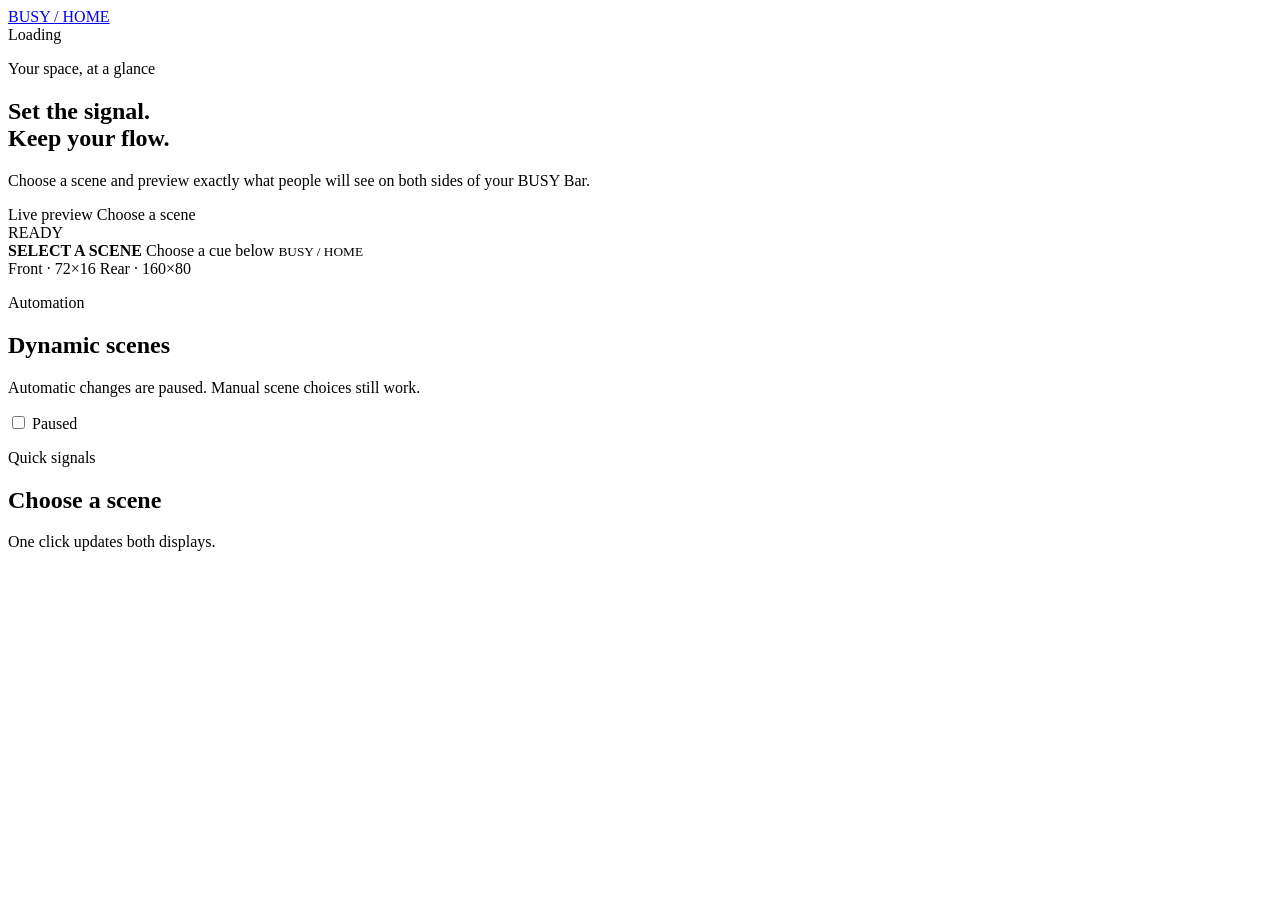
==== src/busybar_home/static/index.html @ 2ac6b949 "Initial BUSY Bar control dashboard" ====
<!doctype html>
<html lang="en">
  <head>
    <meta charset="utf-8" />
    <meta name="viewport" content="width=device-width, initial-scale=1" />
    <meta name="theme-color" content="#11130f" />
    <title>BUSY Bar Home</title>
    <link rel="stylesheet" href="/static/styles.css" />
    <script src="/static/app.js" defer></script>
  </head>
  <body>
    <div class="ambient ambient-one"></div>
    <div class="ambient ambient-two"></div>
    <header class="site-header">
      <a class="brand" href="/" aria-label="BUSY Bar Home">
        <span class="brand-mark" aria-hidden="true"><i></i><i></i><i></i></span>
        <span>BUSY / HOME</span>
      </a>
      <div class="connection-pill" id="connection-pill">
        <span class="status-dot"></span>
        <span id="device-mode">Loading</span>
      </div>
    </header>

    <main>
      <section class="hero">
        <div class="hero-copy">
          <p class="eyebrow">Your space, at a glance</p>
          <h1>Set the signal.<br /><span>Keep your flow.</span></h1>
          <p class="intro">
            Choose a scene and preview exactly what people will see on both sides of your BUSY Bar.
          </p>
        </div>

        <div class="device-stage" id="device-stage" aria-live="polite">
          <div class="stage-label">
            <span>Live preview</span>
            <span id="preview-scene">Choose a scene</span>
          </div>
          <div class="bar-shell">
            <div class="front-display pixel-display" id="front-preview">READY</div>
            <div class="center-button" aria-hidden="true"><span></span></div>
            <div class="rear-display pixel-display">
              <strong id="back-preview">SELECT A SCENE</strong>
              <span id="back-cue">Choose a cue below</span>
              <small>BUSY / HOME</small>
            </div>
          </div>
          <div class="display-key">
            <span><i class="front-key"></i>Front · 72×16</span>
            <span><i class="back-key"></i>Rear · 160×80</span>
          </div>
        </div>
      </section>

      <section class="control-strip" aria-labelledby="dynamic-heading">
        <div>
          <p class="control-kicker">Automation</p>
          <h2 id="dynamic-heading">Dynamic scenes</h2>
          <p id="dynamic-description">Automatic changes are paused. Manual scene choices still work.</p>
        </div>
        <label class="switch">
          <input type="checkbox" id="dynamic-toggle" />
          <span class="switch-track"><span class="switch-knob"></span></span>
          <span class="switch-label" id="switch-label">Paused</span>
        </label>
      </section>

      <section class="scenes-section" aria-labelledby="scenes-heading">
        <div class="section-heading">
          <div>
            <p class="eyebrow">Quick signals</p>
            <h2 id="scenes-heading">Choose a scene</h2>
          </div>
          <p>One click updates both displays.</p>
        </div>
        <div class="scene-grid" id="scene-grid" aria-live="polite"></div>
      </section>
    </main>

    <div class="toast" id="toast" role="status" aria-live="polite"></div>
    <noscript>This dashboard requires JavaScript to preview and select scenes.</noscript>
  </body>
</html>
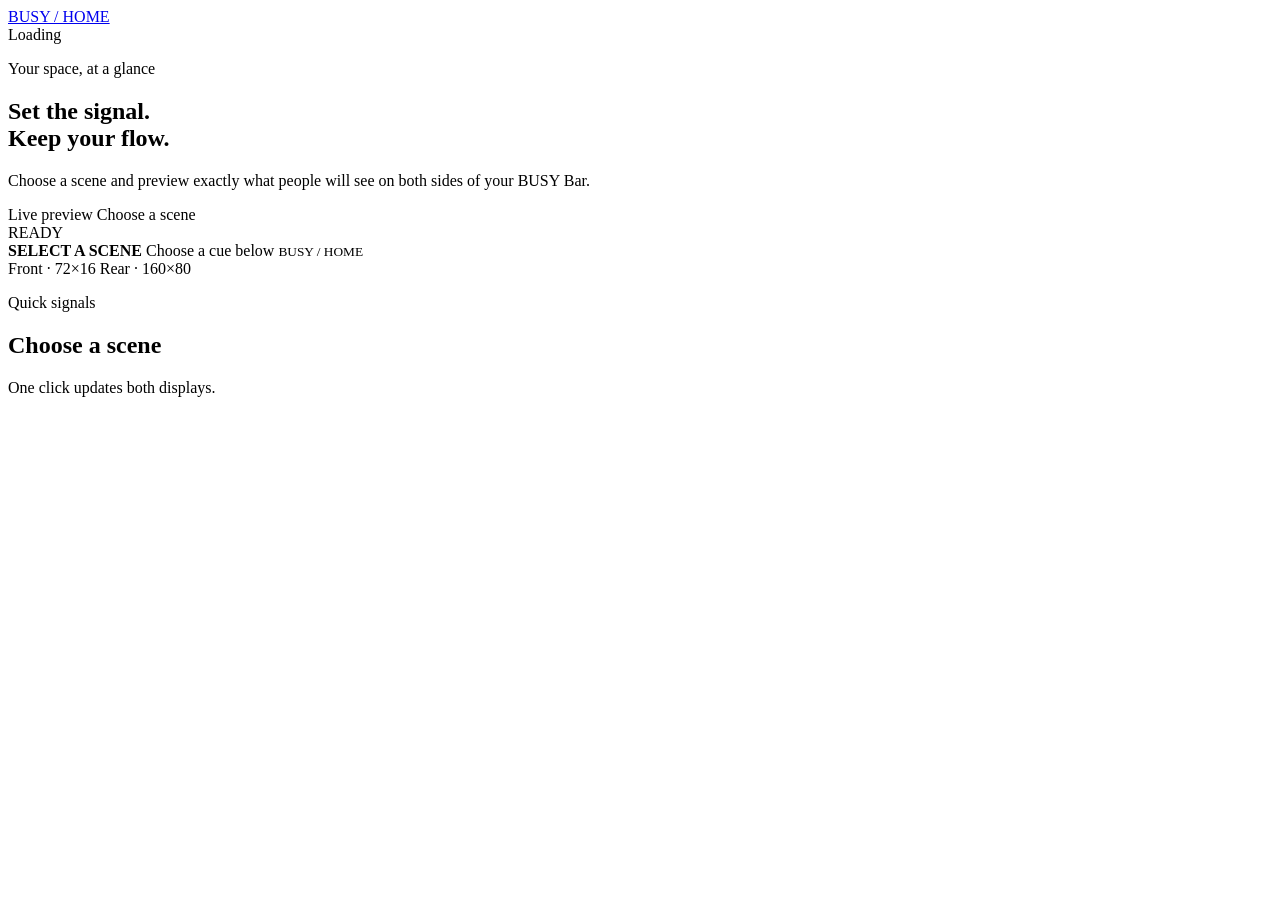
==== commit 3b6c16c5: "Hide unused dynamic scenes control" ====
--- a/src/busybar_home/static/index.html
+++ b/src/busybar_home/static/index.html
@@ -53,19 +53,6 @@
         </div>
       </section>
 
-      <section class="control-strip" aria-labelledby="dynamic-heading">
-        <div>
-          <p class="control-kicker">Automation</p>
-          <h2 id="dynamic-heading">Dynamic scenes</h2>
-          <p id="dynamic-description">Automatic changes are paused. Manual scene choices still work.</p>
-        </div>
-        <label class="switch">
-          <input type="checkbox" id="dynamic-toggle" />
-          <span class="switch-track"><span class="switch-knob"></span></span>
-          <span class="switch-label" id="switch-label">Paused</span>
-        </label>
-      </section>
-
       <section class="scenes-section" aria-labelledby="scenes-heading">
         <div class="section-heading">
           <div>
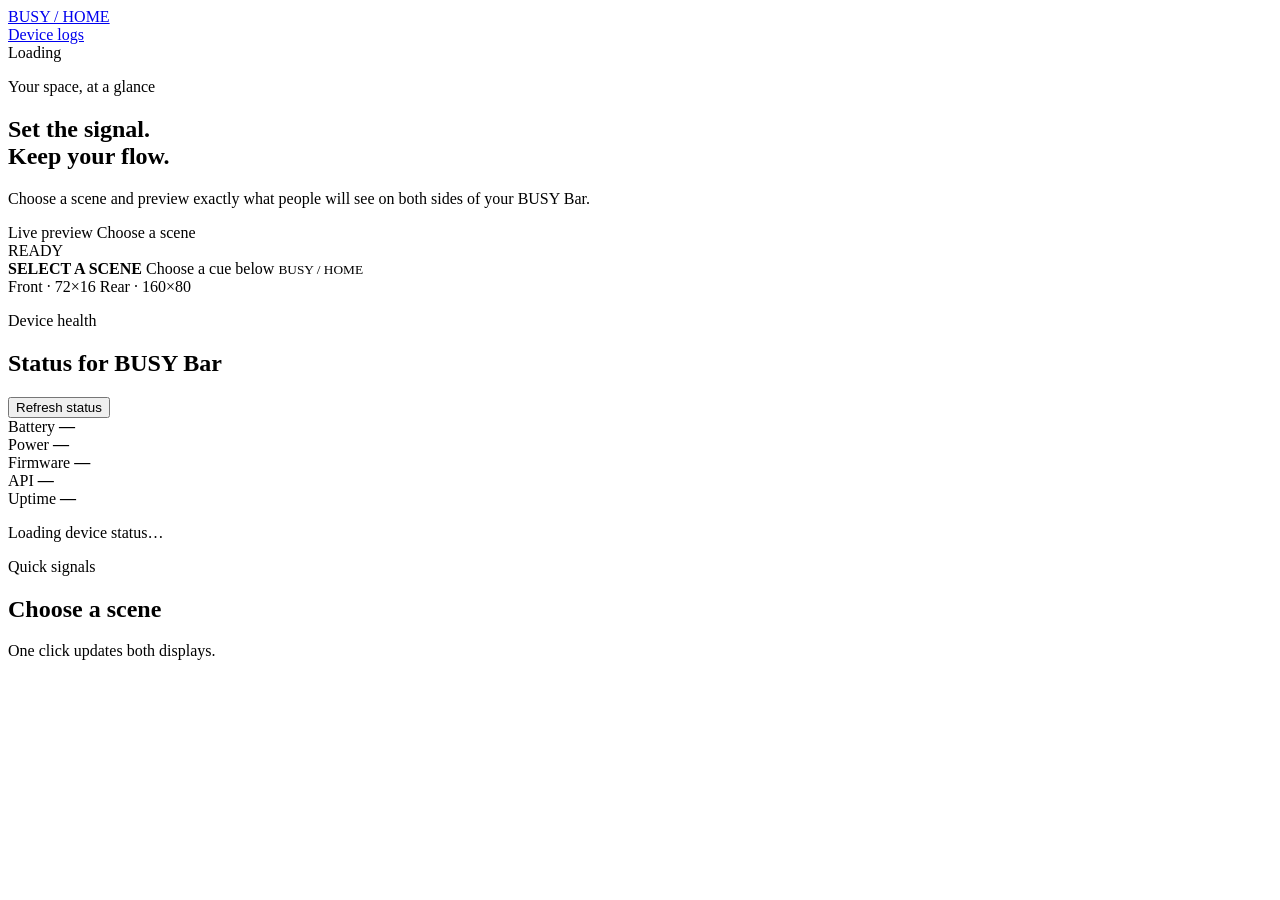
==== commit dce3b9f8: "Add device status and diagnostic logs" ====
--- a/src/busybar_home/static/index.html
+++ b/src/busybar_home/static/index.html
@@ -16,9 +16,12 @@
         <span class="brand-mark" aria-hidden="true"><i></i><i></i><i></i></span>
         <span>BUSY / HOME</span>
       </a>
-      <div class="connection-pill" id="connection-pill">
-        <span class="status-dot"></span>
-        <span id="device-mode">Loading</span>
+      <div class="header-actions">
+        <a class="nav-link" href="/logs">Device logs</a>
+        <div class="connection-pill" id="connection-pill">
+          <span class="status-dot"></span>
+          <span id="device-mode">Loading</span>
+        </div>
       </div>
     </header>
 
@@ -53,6 +56,40 @@
         </div>
       </section>
 
+      <section class="device-status-panel" aria-labelledby="device-status-heading">
+        <div class="status-heading">
+          <div>
+            <p class="eyebrow">Device health</p>
+            <h2 id="device-status-heading">Status for <span id="device-name">BUSY Bar</span></h2>
+          </div>
+          <button class="refresh-button" type="button" id="refresh-status">Refresh status</button>
+        </div>
+        <div class="status-grid" id="device-status" aria-live="polite">
+          <article class="status-card battery-status-card">
+            <span>Battery</span>
+            <strong id="status-battery">—</strong>
+            <div class="battery-meter" aria-hidden="true"><i id="battery-meter-level"></i></div>
+          </article>
+          <article class="status-card">
+            <span>Power</span>
+            <strong id="status-power">—</strong>
+          </article>
+          <article class="status-card">
+            <span>Firmware</span>
+            <strong id="status-firmware">—</strong>
+          </article>
+          <article class="status-card">
+            <span>API</span>
+            <strong id="status-api">—</strong>
+          </article>
+          <article class="status-card">
+            <span>Uptime</span>
+            <strong id="status-uptime">—</strong>
+          </article>
+        </div>
+        <p class="status-note" id="status-note">Loading device status…</p>
+      </section>
+
       <section class="scenes-section" aria-labelledby="scenes-heading">
         <div class="section-heading">
           <div>
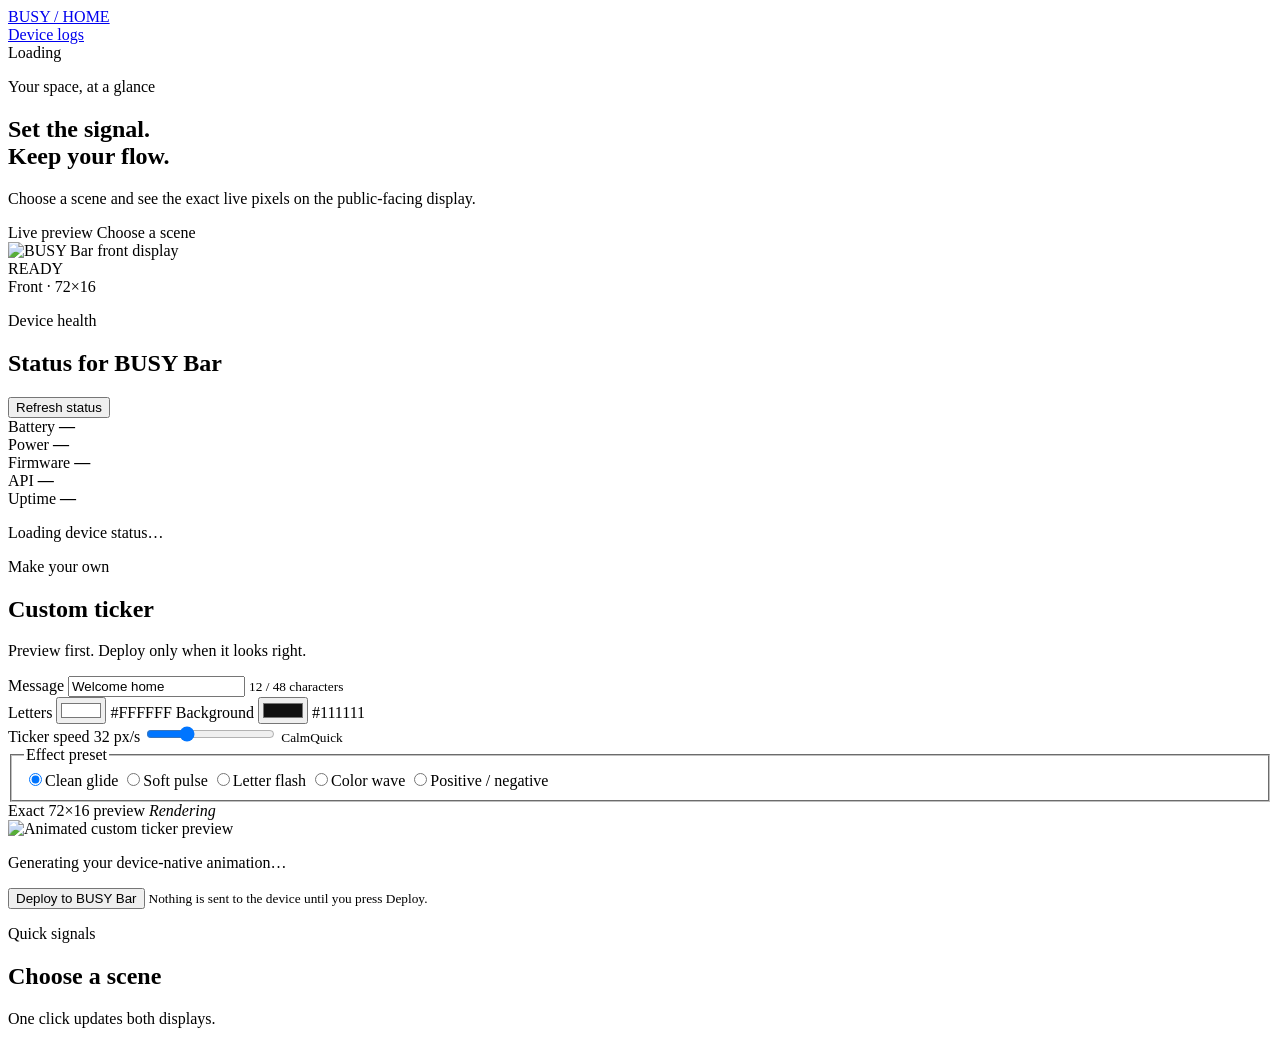
==== commit 63565500: "Add custom ticker and live device preview" ====
--- a/src/busybar_home/static/index.html
+++ b/src/busybar_home/static/index.html
@@ -5,8 +5,8 @@
     <meta name="viewport" content="width=device-width, initial-scale=1" />
     <meta name="theme-color" content="#11130f" />
     <title>BUSY Bar Home</title>
-    <link rel="stylesheet" href="/static/styles.css" />
-    <script src="/static/app.js" defer></script>
+    <link rel="stylesheet" href="/static/styles.css?v=20260817-live-displays" />
+    <script src="/static/app.js?v=20260817-live-displays" defer></script>
   </head>
   <body>
     <div class="ambient ambient-one"></div>
@@ -31,7 +31,7 @@
           <p class="eyebrow">Your space, at a glance</p>
           <h1>Set the signal.<br /><span>Keep your flow.</span></h1>
           <p class="intro">
-            Choose a scene and preview exactly what people will see on both sides of your BUSY Bar.
+            Choose a scene and see the exact live pixels on the public-facing display.
           </p>
         </div>
 
@@ -41,17 +41,27 @@
             <span id="preview-scene">Choose a scene</span>
           </div>
           <div class="bar-shell">
-            <div class="front-display pixel-display" id="front-preview">READY</div>
-            <div class="center-button" aria-hidden="true"><span></span></div>
-            <div class="rear-display pixel-display">
-              <strong id="back-preview">SELECT A SCENE</strong>
-              <span id="back-cue">Choose a cue below</span>
-              <small>BUSY / HOME</small>
+            <div class="front-device">
+              <img
+                class="front-device-shell"
+                src="/static/busybar-device.png"
+                alt="BUSY Bar front display"
+              />
+              <div class="front-display pixel-display" id="front-preview">
+                <canvas
+                  id="live-front-preview"
+                  width="72"
+                  height="16"
+                  role="img"
+                  aria-label="Current BUSY Bar front screen"
+                  hidden
+                ></canvas>
+                <span class="front-preview-fallback" id="front-preview-fallback">READY</span>
+              </div>
             </div>
           </div>
           <div class="display-key">
             <span><i class="front-key"></i>Front · 72×16</span>
-            <span><i class="back-key"></i>Rear · 160×80</span>
           </div>
         </div>
       </section>
@@ -90,6 +100,80 @@
         <p class="status-note" id="status-note">Loading device status…</p>
       </section>
 
+      <section class="ticker-section" aria-labelledby="ticker-heading">
+        <div class="section-heading ticker-heading">
+          <div>
+            <p class="eyebrow">Make your own</p>
+            <h2 id="ticker-heading">Custom ticker</h2>
+          </div>
+          <p>Preview first. Deploy only when it looks right.</p>
+        </div>
+
+        <form class="ticker-workbench" id="ticker-form">
+          <div class="ticker-controls">
+            <label class="ticker-message-control">
+              <span>Message</span>
+              <input
+                type="text"
+                id="ticker-message"
+                maxlength="48"
+                value="Welcome home"
+                autocomplete="off"
+                required
+              />
+              <small><span id="ticker-character-count">12</span> / 48 characters</small>
+            </label>
+
+            <div class="ticker-control-row">
+              <label class="color-control">
+                <span>Letters</span>
+                <span class="color-input-shell">
+                  <input type="color" id="ticker-font-color" value="#ffffff" />
+                  <output id="ticker-font-color-value">#FFFFFF</output>
+                </span>
+              </label>
+              <label class="color-control">
+                <span>Background</span>
+                <span class="color-input-shell">
+                  <input type="color" id="ticker-background-color" value="#111111" />
+                  <output id="ticker-background-color-value">#111111</output>
+                </span>
+              </label>
+            </div>
+
+            <label class="speed-control">
+              <span>Ticker speed <output id="ticker-speed-value">32 px/s</output></span>
+              <input type="range" id="ticker-speed" min="16" max="72" step="4" value="32" />
+              <small><span>Calm</span><span>Quick</span></small>
+            </label>
+
+            <fieldset class="effect-presets">
+              <legend>Effect preset</legend>
+              <label><input type="radio" name="ticker-effect" value="clean" checked /><span>Clean glide</span></label>
+              <label><input type="radio" name="ticker-effect" value="pulse" /><span>Soft pulse</span></label>
+              <label><input type="radio" name="ticker-effect" value="letter_flash" /><span>Letter flash</span></label>
+              <label><input type="radio" name="ticker-effect" value="color_wave" /><span>Color wave</span></label>
+              <label><input type="radio" name="ticker-effect" value="invert" /><span>Positive / negative</span></label>
+            </fieldset>
+          </div>
+
+          <div class="ticker-preview-panel">
+            <div class="ticker-preview-heading">
+              <span>Exact 72×16 preview</span>
+              <i id="ticker-preview-indicator">Rendering</i>
+            </div>
+            <div class="ticker-device-window">
+              <img id="ticker-preview" alt="Animated custom ticker preview" />
+            </div>
+            <p id="ticker-preview-note">Generating your device-native animation…</p>
+            <button class="ticker-deploy-button" id="ticker-deploy" type="submit">
+              Deploy to BUSY Bar
+            </button>
+            <small class="ticker-safety-note">Nothing is sent to the device until you press Deploy.</small>
+          </div>
+        </form>
+      </section>
+
       <section class="scenes-section" aria-labelledby="scenes-heading">
         <div class="section-heading">
           <div>
